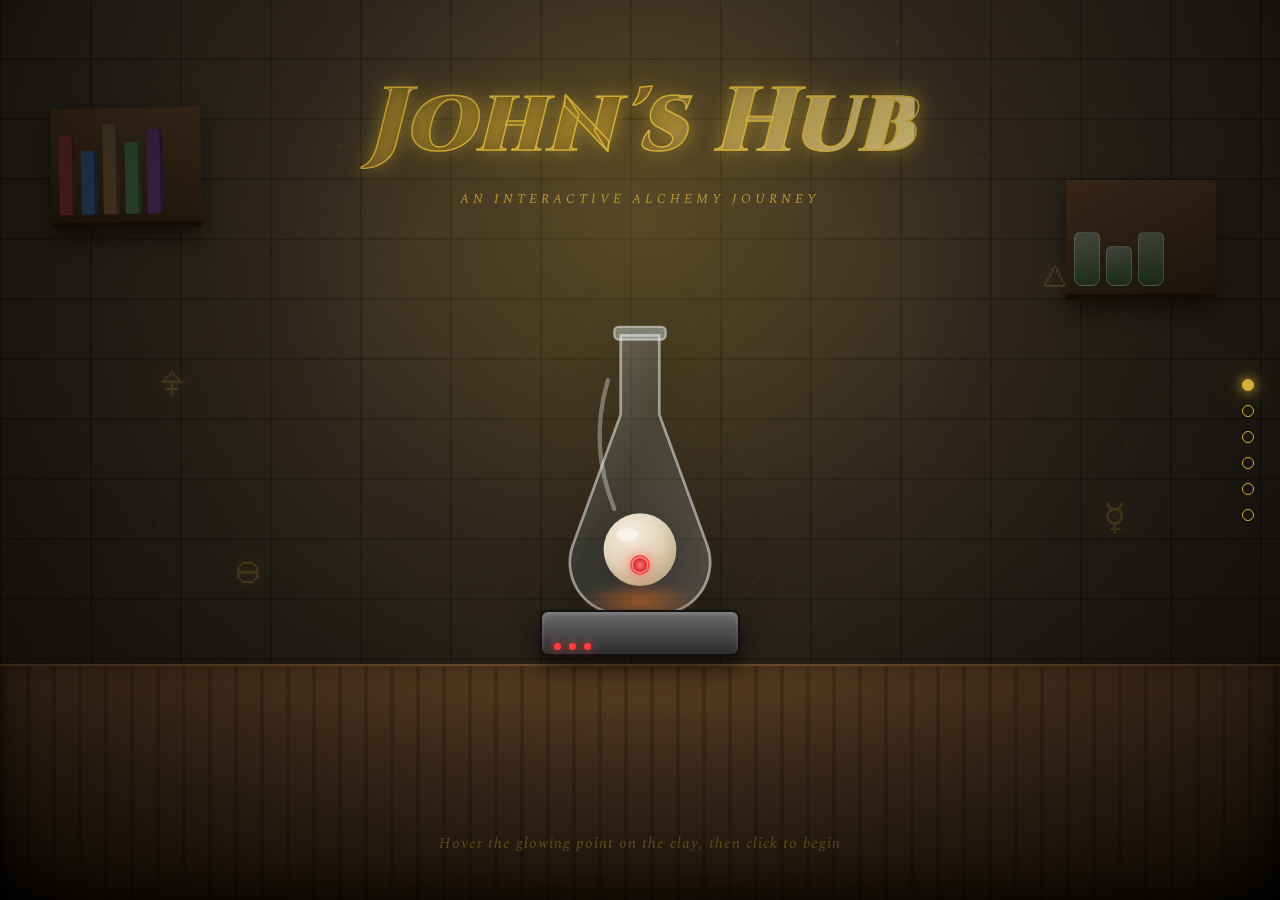
==== Yohwan_2nd_Subpage_Alchemy/index.html @ 576228d7 "Initial commit: Yohwan Portfolio website Consolidate main page (Tuning Forks & Tetrahedron) and thre" ====
<!DOCTYPE html>
<html lang="en">
<head>
  <meta charset="UTF-8" />
  <meta name="viewport" content="width=device-width, initial-scale=1.0" />
  <title>John's Hub — Interactive Alchemy Journey</title>
  <link rel="preconnect" href="https://fonts.googleapis.com" />
  <link rel="preconnect" href="https://fonts.gstatic.com" crossorigin />
  <link href="https://fonts.googleapis.com/css2?family=Cinzel:wght@400;600;700;900&family=Cormorant+Garamond:ital,wght@0,400;0,600;1,400;1,600&family=Spectral:ital,wght@0,400;0,600;1,400&display=swap" rel="stylesheet" />
  <link rel="stylesheet" href="styles.css" />
</head>
<body>
  <!-- Ambient layers shared across the whole experience -->
  <div class="vignette"></div>
  <canvas id="dust-canvas" aria-hidden="true"></canvas>

  <!-- Progress / section indicator -->
  <nav class="stage-indicator" aria-label="Journey progress">
    <button class="dot" data-go="0" aria-label="The Laboratory"></button>
    <button class="dot" data-go="1" aria-label="Preparation Phase"></button>
    <button class="dot" data-go="2" aria-label="Alchemical Reaction"></button>
    <button class="dot" data-go="3" aria-label="Transformation"></button>
    <button class="dot" data-go="4" aria-label="The Gold"></button>
    <button class="dot" data-go="5" aria-label="The Meaning"></button>
  </nav>

  <main id="stage">

    <!-- ===================== SECTION 1 — THE LABORATORY ===================== -->
    <section class="scene" id="scene-1" data-scene="0">
      <div class="lab-environment">
        <div class="stone-wall"></div>
        <div class="shelf shelf-left">
          <span class="book b1"></span><span class="book b2"></span><span class="book b3"></span>
          <span class="book b4"></span><span class="book b5"></span>
        </div>
        <div class="shelf shelf-right">
          <span class="jar"></span><span class="jar small"></span><span class="jar"></span>
        </div>
        <div class="alch-symbol s1">🜍</div>
        <div class="alch-symbol s2">🜂</div>
        <div class="alch-symbol s3">🜔</div>
        <div class="alch-symbol s4">☿</div>
        <div class="table"></div>
        <div class="ambient-light"></div>
      </div>

      <header class="hub-title">
        <h1 class="title-text" data-text="John's Hub">John's Hub</h1>
        <p class="subtitle">An Interactive Alchemy Journey</p>
      </header>

      <!-- The flask on the heating platform -->
      <div class="flask-rig" id="flask-rig-1">
        <div class="stove">
          <div class="stove-glow"></div>
          <div class="stove-body"></div>
          <div class="stove-leds"><i></i><i></i><i></i></div>
        </div>
        <svg class="flask" viewBox="0 0 200 280" aria-hidden="true">
          <defs>
            <linearGradient id="glassGrad" x1="0" y1="0" x2="1" y2="1">
              <stop offset="0%" stop-color="#ffffff" stop-opacity="0.28"/>
              <stop offset="45%" stop-color="#bfe9ff" stop-opacity="0.10"/>
              <stop offset="100%" stop-color="#ffffff" stop-opacity="0.20"/>
            </linearGradient>
            <radialGradient id="clayGrad" cx="38%" cy="32%" r="75%">
              <stop offset="0%" stop-color="#f7f1e2"/>
              <stop offset="55%" stop-color="#e3d6bd"/>
              <stop offset="100%" stop-color="#b9a886"/>
            </radialGradient>
          </defs>
          <!-- flask body -->
          <path class="flask-glass" d="M82 18 h36 v74 l44 120 a48 48 0 0 1 -44 66 h-36 a48 48 0 0 1 -44 -66 l44 -120 z"/>
          <!-- neck rim -->
          <rect class="flask-rim" x="76" y="10" width="48" height="12" rx="4"/>
          <!-- liquid placeholder (empty in scene 1) -->
          <clipPath id="flaskClip">
            <path d="M82 18 h36 v74 l44 120 a48 48 0 0 1 -44 66 h-36 a48 48 0 0 1 -44 -66 l44 -120 z"/>
          </clipPath>
          <!-- clay sphere -->
          <g clip-path="url(#flaskClip)">
            <circle class="clay-sphere" cx="100" cy="218" r="34" fill="url(#clayGrad)"/>
            <ellipse class="clay-shine" cx="88" cy="204" rx="10" ry="6" fill="#fff" opacity="0.5"/>
          </g>
          <!-- glass highlight -->
          <path class="flask-highlight" d="M70 60 q-18 60 6 120" />
        </svg>

        <!-- glowing red interaction point over the clay -->
        <button class="hotspot" id="hotspot-clay" aria-label="Magnify the clay">
          <span class="hot-ring"></span>
          <span class="hot-core"></span>
        </button>
      </div>

      <p class="hint hint-1">Hover the glowing point on the clay, then click to begin</p>
    </section>

    <!-- ===================== SECTION 2 — PREPARATION PHASE ===================== -->
    <section class="scene" id="scene-2" data-scene="1">
      <div class="zoom-vignette"></div>
      <div class="flask-rig zoomed" id="flask-rig-2">
        <svg class="flask big" viewBox="0 0 200 280" aria-hidden="true">
          <path class="flask-glass" d="M82 18 h36 v74 l44 120 a48 48 0 0 1 -44 66 h-36 a48 48 0 0 1 -44 -66 l44 -120 z"/>
          <rect class="flask-rim" x="76" y="10" width="48" height="12" rx="4"/>
          <g clip-path="url(#flaskClip)">
            <circle class="clay-sphere" cx="100" cy="218" r="32" fill="url(#clayGrad)"/>
          </g>
          <path class="flask-highlight" d="M70 60 q-18 60 6 120" />
        </svg>

        <button class="hotspot near-opening" id="hotspot-add" aria-label="Add materials">
          <span class="hot-ring"></span>
          <span class="hot-core"></span>
        </button>
      </div>

      <!-- Material catalogue revealed on hover/click -->
      <aside class="material-panel" id="material-panel">
        <h2>Add to the Flask</h2>
        <ul>
          <li class="mat mat-gold">
            <span class="mat-vial vial-green"></span>
            <span class="mat-name">HAuCl<sub>4</sub></span>
            <span class="mat-desc">Bright translucent green liquid</span>
          </li>
          <li class="mat mat-h2">
            <span class="mat-vial vial-blue"></span>
            <span class="mat-name">Liquid H<sub>2</sub></span>
            <span class="mat-desc">Pale cryogenic blue, frosted mist</span>
          </li>
          <li class="mat mat-stone">
            <span class="mat-vial vial-stone"></span>
            <span class="mat-name">Philosopher's Stone</span>
            <span class="mat-desc">Violet core, pink radiation aura</span>
          </li>
        </ul>
        <button class="btn brass" id="btn-pour">Pour Materials In</button>
      </aside>

      <p class="hint hint-2">Click the glow near the flask opening</p>
    </section>

    <!-- ===================== SECTION 3 — REACTION SETUP ===================== -->
    <section class="scene" id="scene-3" data-scene="2">
      <div class="flask-rig zoomed" id="flask-rig-3">
        <div class="stove platform">
          <div class="stove-glow hot"></div>
          <div class="stove-body"></div>
        </div>
        <svg class="flask big" viewBox="0 0 200 280" aria-hidden="true">
          <path class="flask-glass" d="M82 18 h36 v74 l44 120 a48 48 0 0 1 -44 66 h-36 a48 48 0 0 1 -44 -66 l44 -120 z"/>
          <rect class="flask-rim" x="76" y="10" width="48" height="12" rx="4"/>
          <g clip-path="url(#flaskClip)">
            <rect class="fluid fluid-green" x="38" y="280" width="124" height="0"/>
            <rect class="fluid fluid-blue" x="38" y="280" width="124" height="0"/>
            <circle class="clay-sphere" cx="100" cy="220" r="30" fill="url(#clayGrad)"/>
            <g class="stone-floating" opacity="0">
              <polygon class="stone-crystal" points="100,150 116,176 100,210 84,176" />
            </g>
            <g class="bubbles"></g>
          </g>
          <path class="flask-highlight" d="M70 60 q-18 60 6 120" />
        </svg>

        <!-- temperature meter -->
        <div class="thermo" id="thermo">
          <div class="thermo-fill"></div>
          <span class="thermo-read">25°C</span>
        </div>

        <!-- heating button emerging from stove -->
        <button class="btn heat-btn" id="btn-heat">
          <span class="heat-led"></span>
          HEAT TO 450°C
        </button>
      </div>
      <p class="hint hint-3">Press the brass control to begin heating</p>
    </section>

    <!-- ===================== SECTION 4 — TRANSFORMATION ===================== -->
    <section class="scene" id="scene-4" data-scene="3">
      <div class="vortex" id="vortex">
        <div class="vortex-ring r-green"></div>
        <div class="vortex-ring r-purple"></div>
        <div class="vortex-core"></div>
      </div>

      <article class="info-bubble" id="info-4">
        <span class="info-kicker">Humanities Research</span>
        <h2>The Mirage of the Middle East</h2>
        <p>
          A <strong>Concord Review</strong> research paper exploring the tension between
          <em>perception and reality</em> — unraveling the hidden narratives and overlooked
          perspectives that shape how a region is understood.
        </p>
        <ul class="tag-row">
          <li>Humanities research</li>
          <li>Scientific inquiry</li>
          <li>Cultural exploration</li>
          <li>Intellectual curiosity</li>
        </ul>
        <button class="btn brass" id="btn-final-product">See the Final Product</button>
      </article>
    </section>

    <!-- ===================== SECTION 5 — THE GOLD ===================== -->
    <section class="scene" id="scene-5" data-scene="4">
      <div class="lab-environment dim">
        <div class="stone-wall"></div>
        <div class="table"></div>
      </div>

      <div class="debris">
        <span class="shard sh1"></span><span class="shard sh2"></span>
        <span class="shard sh3"></span><span class="shard sh4"></span>
        <span class="residue"></span>
      </div>

      <div class="gold-stage" id="gold-stage">
        <div class="lens-flare"></div>
        <div class="shine-streaks"></div>
        <svg class="gold-nugget" viewBox="0 0 220 160" aria-hidden="true">
          <defs>
            <linearGradient id="goldGrad" x1="0" y1="0" x2="1" y2="1">
              <stop offset="0%" stop-color="#fff6cf"/>
              <stop offset="35%" stop-color="#f5d35a"/>
              <stop offset="65%" stop-color="#d4af37"/>
              <stop offset="100%" stop-color="#8a6a16"/>
            </linearGradient>
          </defs>
          <polygon fill="url(#goldGrad)" points="20,120 50,60 100,40 150,52 200,96 175,140 90,150 40,140"/>
          <polygon fill="#fff7d6" opacity="0.6" points="50,60 100,40 110,78 70,90"/>
          <polygon fill="#bf9a2e" opacity="0.7" points="150,52 200,96 175,140 130,110"/>
        </svg>
        <button class="gold-hotspot" id="hotspot-gold" aria-label="Discover the meaning of the gold"></button>
      </div>

      <p class="hint hint-5">A treasure forged from the reaction — click the gold</p>
    </section>

    <!-- ===================== SECTION 6 — THE MEANING ===================== -->
    <section class="scene" id="scene-6" data-scene="5">
      <article class="info-bubble wide" id="info-6">
        <span class="info-kicker">The Meaning of the Gold</span>
        <h2 class="gold-text">"The gold represents the discovery of my passion for chemistry."</h2>

        <div class="meaning-grid">
          <div class="meaning-card">
            <h3>Pioneer Academics Research</h3>
            <p>Blood chemistry research — scientific investigation paired with rigorous analytical thinking.</p>
          </div>
          <div class="meaning-card">
            <h3>Identity Connection</h3>
            <p>Chemistry ties together my curiosity, love of discovery, pattern recognition, and fascination with unseen processes.</p>
          </div>
        </div>

        <button class="btn brass" id="btn-restart">Back to the Alchemy Experiment</button>
      </article>
    </section>

  </main>

  <!-- transition flash overlay -->
  <div class="flash" id="flash"></div>
  <div class="zoom-text" id="zoom-text">Magnifying on the clay…</div>

  <script src="https://cdn.jsdelivr.net/npm/gsap@3.12.5/dist/gsap.min.js"></script>
  <script src="script.js"></script>
</body>
</html>
---- Yohwan_2nd_Subpage_Alchemy/styles.css ----
/* =========================================================
   John's Hub — Interactive Alchemy Journey
   ========================================================= */

:root {
  --gold: #D4AF37;
  --gold-light: #f5d35a;
  --walnut: #3B2A1A;
  --walnut-deep: #2a1d10;
  --charcoal: #1A1A1A;
  --emerald: #00C853;
  --cryo: #AEEFFF;
  --violet: #B14CFF;
  --pink: #FF77D9;
  --ink: #e9dcc2;

  --font-display: 'Cinzel', serif;
  --font-body: 'Cormorant Garamond', serif;
  --font-accent: 'Spectral', serif;
}

* { box-sizing: border-box; margin: 0; padding: 0; }

html, body {
  height: 100%;
  background: radial-gradient(circle at 50% 30%, #241a0f 0%, var(--charcoal) 70%, #0d0d0d 100%);
  color: var(--ink);
  font-family: var(--font-body);
  overflow: hidden;
  -webkit-font-smoothing: antialiased;
}

/* ---------- shared ambient ---------- */
.vignette {
  position: fixed; inset: 0; pointer-events: none; z-index: 40;
  background: radial-gradient(circle at 50% 45%, transparent 35%, rgba(0,0,0,0.55) 90%, rgba(0,0,0,0.85) 100%);
}
#dust-canvas {
  position: fixed; inset: 0; z-index: 5; pointer-events: none;
}

/* ---------- stage / scenes ---------- */
#stage { position: relative; width: 100vw; height: 100vh; }
.scene {
  position: absolute; inset: 0;
  display: flex; align-items: center; justify-content: center;
  opacity: 0; visibility: hidden;
  transition: opacity 0.9s ease;
  z-index: 10;
}
.scene.active { opacity: 1; visibility: visible; z-index: 20; }

/* ---------- progress dots ---------- */
.stage-indicator {
  position: fixed; right: 26px; top: 50%; transform: translateY(-50%);
  display: flex; flex-direction: column; gap: 14px; z-index: 60;
}
.stage-indicator .dot {
  width: 12px; height: 12px; border-radius: 50%;
  border: 1px solid var(--gold); background: transparent;
  cursor: pointer; padding: 0; transition: all .35s ease;
}
.stage-indicator .dot.on {
  background: var(--gold);
  box-shadow: 0 0 12px var(--gold), 0 0 24px rgba(212,175,55,.6);
}

/* =========================================================
   LABORATORY ENVIRONMENT
   ========================================================= */
.lab-environment { position: absolute; inset: 0; overflow: hidden; }
.lab-environment.dim { filter: brightness(.6) saturate(.85); }

.stone-wall {
  position: absolute; inset: 0;
  background:
    repeating-linear-gradient(0deg, rgba(0,0,0,.25) 0 2px, transparent 2px 60px),
    repeating-linear-gradient(90deg, rgba(0,0,0,.25) 0 2px, transparent 2px 90px),
    linear-gradient(180deg, #3a3128 0%, #2a241c 60%, #1b1712 100%);
  opacity: .9;
}
.stone-wall::after {
  content: ""; position: absolute; inset: 0;
  background: radial-gradient(circle at 50% 20%, rgba(212,175,55,.10), transparent 60%);
}

.table {
  position: absolute; bottom: 0; left: 0; right: 0; height: 26vh;
  background:
    repeating-linear-gradient(90deg, rgba(0,0,0,.18) 0 4px, transparent 4px 26px),
    linear-gradient(180deg, #5a3d22 0%, #3B2A1A 55%, #25190d 100%);
  box-shadow: 0 -10px 40px rgba(0,0,0,.6) inset, 0 -2px 0 #6b4a2a;
}

.shelf {
  position: absolute; top: 12%; width: 150px; height: 120px;
  background: linear-gradient(180deg, #4a3320, #2c1f12);
  border-bottom: 6px solid #1c130a;
  box-shadow: 0 12px 24px rgba(0,0,0,.5);
  display: flex; align-items: flex-end; gap: 6px; padding: 8px;
}
.shelf-left { left: 4%; transform: rotate(-1deg); }
.shelf-right { right: 5%; top: 20%; }
.book { width: 16px; height: 70px; border-radius: 2px; box-shadow: inset -3px 0 rgba(0,0,0,.35); }
.book.b1 { background: #6b2d2d; height: 80px; }
.book.b2 { background: #2d4a6b; height: 64px; }
.book.b3 { background: #5a4a2d; height: 90px; }
.book.b4 { background: #3a5a3a; height: 72px; }
.book.b5 { background: #4a2d5a; height: 84px; }
.jar {
  width: 26px; height: 54px; border-radius: 6px 6px 8px 8px;
  background: linear-gradient(180deg, rgba(174,239,255,.25), rgba(0,200,83,.18));
  border: 1px solid rgba(255,255,255,.2);
}
.jar.small { height: 40px; }

.alch-symbol {
  position: absolute; font-size: 38px; color: rgba(212,175,55,.22);
  text-shadow: 0 0 18px rgba(212,175,55,.25); user-select: none;
}
.s1 { top: 40%; left: 12%; } .s2 { top: 28%; right: 16%; }
.s3 { bottom: 34%; left: 18%; } .s4 { top: 55%; right: 12%; }

.ambient-light {
  position: absolute; top: -10%; left: 50%; width: 70vw; height: 70vh;
  transform: translateX(-50%);
  background: radial-gradient(circle, rgba(212,175,55,.16), transparent 65%);
  pointer-events: none; animation: breathe 7s ease-in-out infinite;
}
@keyframes breathe { 0%,100%{opacity:.6} 50%{opacity:1} }

/* =========================================================
   TITLE
   ========================================================= */
.hub-title { position: absolute; top: 7%; left: 50%; transform: translateX(-50%); text-align: center; z-index: 25; }
.title-text {
  position: relative;
  font-family: var(--font-display); font-style: italic; font-weight: 900;
  font-size: clamp(2.6rem, 7vw, 6rem); letter-spacing: 2px;
  color: #2c2114;
  -webkit-text-stroke: 1.5px var(--gold);
  text-shadow: 0 0 18px rgba(212,175,55,.5), 0 0 40px rgba(212,175,55,.25);
  background: linear-gradient(110deg, #6b5320 20%, #fff6cf 48%, #d4af37 52%, #6b5320 80%);
  background-size: 250% 100%;
  -webkit-background-clip: text; background-clip: text;
  -webkit-text-fill-color: transparent;
  animation: shine 5s linear infinite, floaty 6s ease-in-out infinite;
}
@keyframes shine { to { background-position: -250% 0; } }
@keyframes floaty { 0%,100%{ transform: translateY(0);} 50%{ transform: translateY(-8px);} }
.subtitle {
  font-family: var(--font-accent); font-style: italic;
  letter-spacing: 4px; text-transform: uppercase; font-size: .8rem;
  color: var(--gold); opacity: .8; margin-top: 6px;
}

/* =========================================================
   FLASK + STOVE
   ========================================================= */
.flask-rig {
  position: relative; z-index: 22;
  display: flex; flex-direction: column; align-items: center;
  transform: translateY(4vh);
}
.flask-rig.zoomed { transform: scale(1.35) translateY(2vh); }

.flask { width: 220px; height: 300px; filter: drop-shadow(0 18px 30px rgba(0,0,0,.6)); }
.flask.big { width: 300px; height: 400px; }
.flask-glass { fill: url(#glassGrad); stroke: rgba(255,255,255,.5); stroke-width: 2.5; }
.flask-rim { fill: rgba(220,235,245,.4); stroke: rgba(255,255,255,.5); stroke-width: 2; }
.flask-highlight { fill: none; stroke: rgba(255,255,255,.55); stroke-width: 4; stroke-linecap: round; opacity: .6; }
.clay-sphere { transform-origin: center; animation: claySpin 14s linear infinite; }
@keyframes claySpin { to { transform: rotate(360deg); } }

.fluid { transition: none; }
.fluid-green { fill: rgba(0,200,83,.55); }
.fluid-blue { fill: rgba(174,239,255,.45); }
.stone-crystal {
  fill: var(--violet);
  filter: drop-shadow(0 0 10px var(--pink)) drop-shadow(0 0 20px var(--violet));
}

.stove {
  position: relative; width: 200px; height: 46px; margin-top: -6px;
  order: 2;
}
.stove-body {
  position: absolute; inset: 0;
  background: linear-gradient(180deg, #6b6b6b, #2c2c2c);
  border-radius: 8px;
  border: 2px solid #111;
  box-shadow: 0 10px 24px rgba(0,0,0,.6), inset 0 2px 4px rgba(255,255,255,.2);
}
.stove-glow {
  position: absolute; top: -28px; left: 50%; transform: translateX(-50%);
  width: 120px; height: 40px;
  background: radial-gradient(ellipse, rgba(255,120,40,.55), transparent 70%);
  filter: blur(4px); animation: emberFlicker 1.6s ease-in-out infinite;
}
.stove-glow.hot { background: radial-gradient(ellipse, rgba(255,80,30,.85), rgba(212,175,55,.4), transparent 70%); }
@keyframes emberFlicker { 0%,100%{opacity:.65; transform: translateX(-50%) scaleY(1);} 50%{opacity:1; transform: translateX(-50%) scaleY(1.25);} }
.stove-leds { position: absolute; bottom: 6px; left: 14px; display: flex; gap: 8px; }
.stove-leds i { width: 7px; height: 7px; border-radius: 50%; background: #ff3b3b; box-shadow: 0 0 8px #ff3b3b; animation: blink 2s infinite; }
.stove-leds i:nth-child(2){ animation-delay:.4s } .stove-leds i:nth-child(3){ animation-delay:.8s }
@keyframes blink { 0%,100%{opacity:1} 50%{opacity:.25} }

/* =========================================================
   HOTSPOTS
   ========================================================= */
.hotspot {
  position: absolute; width: 42px; height: 42px;
  background: none; border: none; cursor: pointer; z-index: 30;
  display: grid; place-items: center;
}
#hotspot-clay { bottom: 70px; left: 50%; transform: translateX(-50%); }
.hotspot.near-opening { top: 12%; left: 50%; transform: translateX(-50%); }
.hot-core {
  width: 14px; height: 14px; border-radius: 50%;
  background: radial-gradient(circle, #ff7a7a, #c40000);
  box-shadow: 0 0 14px #ff3b3b, 0 0 28px rgba(255,0,0,.7);
  animation: pulseCore 1.5s ease-in-out infinite;
}
@keyframes pulseCore { 0%,100%{transform:scale(1); opacity:1} 50%{transform:scale(1.35); opacity:.8} }
.hot-ring {
  position: absolute; width: 20px; height: 20px; border-radius: 50%;
  border: 2px solid rgba(255,60,60,.85);
  animation: ring 1.8s ease-out infinite;
}
@keyframes ring { 0%{transform:scale(.6); opacity:.9} 100%{transform:scale(2.6); opacity:0} }
.hotspot:hover .hot-core { transform: scale(1.5); box-shadow: 0 0 22px #ff3b3b, 0 0 44px rgba(255,0,0,.9); }
.hotspot:hover .hot-ring { animation-duration: 1s; }

/* =========================================================
   MATERIAL PANEL (Section 2)
   ========================================================= */
.material-panel {
  position: absolute; right: 6%; top: 50%; transform: translateY(-50%) translateX(40px);
  width: 320px; padding: 22px;
  background: linear-gradient(160deg, rgba(59,42,26,.92), rgba(26,26,26,.92));
  border: 1px solid rgba(212,175,55,.45); border-radius: 14px;
  box-shadow: 0 20px 60px rgba(0,0,0,.6), inset 0 0 30px rgba(212,175,55,.08);
  opacity: 0; pointer-events: none; z-index: 28;
}
.material-panel.show { opacity: 1; pointer-events: auto; }
.material-panel h2 { font-family: var(--font-display); color: var(--gold); font-size: 1.2rem; margin-bottom: 16px; letter-spacing: 1px; }
.material-panel ul { list-style: none; display: flex; flex-direction: column; gap: 14px; }
.mat { display: grid; grid-template-columns: 40px 1fr; grid-template-rows: auto auto; column-gap: 12px; align-items: center; }
.mat-name { font-family: var(--font-accent); font-size: 1.1rem; color: var(--ink); }
.mat-desc { grid-column: 2; font-size: .9rem; opacity: .7; font-style: italic; }
.mat-vial { grid-row: 1 / 3; width: 34px; height: 50px; border-radius: 6px 6px 10px 10px; border: 1px solid rgba(255,255,255,.25); position: relative; overflow: hidden; }
.vial-green { background: linear-gradient(180deg, transparent 30%, rgba(0,200,83,.8) 30%); box-shadow: 0 0 16px rgba(0,200,83,.5); }
.vial-blue { background: linear-gradient(180deg, transparent 30%, rgba(174,239,255,.85) 30%); box-shadow: 0 0 16px rgba(174,239,255,.6); }
.vial-stone { background: radial-gradient(circle at 50% 60%, var(--pink), var(--violet) 60%, transparent 75%); box-shadow: 0 0 18px var(--violet); }

/* =========================================================
   BUTTONS — brass machinery
   ========================================================= */
.btn {
  font-family: var(--font-display); font-weight: 600; letter-spacing: 1px;
  cursor: pointer; border: none; color: #2a1d10;
  padding: 12px 22px; border-radius: 8px; font-size: .9rem;
  transition: transform .2s ease, box-shadow .3s ease, filter .3s ease;
}
.btn.brass {
  margin-top: 18px;
  background: linear-gradient(180deg, var(--gold-light), var(--gold) 55%, #9a7a1f);
  box-shadow: 0 8px 20px rgba(0,0,0,.5), inset 0 2px 4px rgba(255,255,255,.5), 0 0 22px rgba(212,175,55,.4);
}
.btn.brass:hover { transform: translateY(-2px); box-shadow: 0 12px 28px rgba(0,0,0,.55), 0 0 34px rgba(212,175,55,.7); }

.heat-btn {
  margin-top: 26px; position: relative;
  background: linear-gradient(180deg, #8a8a8a, #3a3a3a);
  color: #ffd; border: 2px solid #1a1a1a;
  box-shadow: 0 8px 22px rgba(0,0,0,.6), inset 0 2px 3px rgba(255,255,255,.3);
  display: inline-flex; align-items: center; gap: 10px;
  text-shadow: 0 1px 2px #000;
}
.heat-btn:hover { transform: translateY(-2px); filter: brightness(1.15); }
.heat-led { width: 10px; height: 10px; border-radius: 50%; background: #ff3b3b; box-shadow: 0 0 10px #ff3b3b; animation: blink 1.2s infinite; }
.heat-btn.firing { animation: shudder .12s linear infinite; }
@keyframes shudder { 0%,100%{transform: translateX(0)} 25%{transform: translateX(-1px)} 75%{transform: translateX(1px)} }

/* =========================================================
   THERMOMETER
   ========================================================= */
.thermo {
  position: absolute; right: -70px; top: 50%; transform: translateY(-50%);
  width: 22px; height: 200px; border-radius: 12px;
  background: rgba(0,0,0,.5); border: 2px solid var(--gold);
  overflow: hidden; display: flex; align-items: flex-end;
}
.thermo-fill { width: 100%; height: 0%; background: linear-gradient(0deg, #ff3b3b, #ffae00, #ffe75e); transition: none; }
.thermo-read {
  position: absolute; bottom: -26px; left: 50%; transform: translateX(-50%);
  font-family: var(--font-display); font-size: .8rem; color: var(--gold); white-space: nowrap;
}

/* =========================================================
   VORTEX / TRANSFORMATION (Section 4)
   ========================================================= */
.vortex { position: absolute; inset: 0; display: grid; place-items: center; z-index: 15; }
.vortex-ring { position: absolute; border-radius: 50%; }
.r-green { width: 60vmin; height: 60vmin; border: 18px solid rgba(0,200,83,.5); filter: blur(6px); box-shadow: 0 0 80px var(--emerald); }
.r-purple { width: 42vmin; height: 42vmin; border: 18px solid rgba(177,76,255,.5); filter: blur(6px); box-shadow: 0 0 80px var(--violet); }
.vortex-core { width: 16vmin; height: 16vmin; border-radius: 50%; background: radial-gradient(circle, #fff, var(--pink) 40%, var(--violet) 70%, transparent); filter: blur(2px); }

/* =========================================================
   INFO BUBBLE
   ========================================================= */
.info-bubble {
  position: relative; z-index: 26; max-width: 560px; margin: 0 24px;
  padding: 34px 38px; text-align: center;
  background: linear-gradient(160deg, rgba(26,26,26,.94), rgba(40,30,18,.94));
  border: 1px solid rgba(212,175,55,.5); border-radius: 18px;
  box-shadow: 0 28px 80px rgba(0,0,0,.7), inset 0 0 50px rgba(212,175,55,.07);
}
.info-bubble.wide { max-width: 720px; }
.info-kicker { font-family: var(--font-display); letter-spacing: 4px; text-transform: uppercase; font-size: .7rem; color: var(--emerald); }
.info-bubble h2 { font-family: var(--font-display); color: var(--gold); font-size: clamp(1.6rem, 3.2vw, 2.4rem); margin: 12px 0 16px; line-height: 1.2; }
.info-bubble p { font-size: 1.15rem; line-height: 1.6; color: var(--ink); }
.info-bubble em { color: var(--cryo); font-style: italic; }
.info-bubble strong { color: var(--gold-light); }
.tag-row { list-style: none; display: flex; flex-wrap: wrap; gap: 10px; justify-content: center; margin-top: 18px; }
.tag-row li {
  font-family: var(--font-accent); font-size: .82rem; padding: 5px 12px;
  border: 1px solid rgba(212,175,55,.45); border-radius: 20px; color: var(--gold);
  background: rgba(212,175,55,.06);
}
.gold-text {
  background: linear-gradient(110deg, #6b5320, #fff6cf 50%, #d4af37 70%, #6b5320);
  background-size: 200% 100%;
  -webkit-background-clip: text; background-clip: text; -webkit-text-fill-color: transparent;
  animation: shine 6s linear infinite;
}
.meaning-grid { display: grid; grid-template-columns: 1fr 1fr; gap: 18px; margin: 22px 0 4px; text-align: left; }
.meaning-card { padding: 16px; border-radius: 12px; background: rgba(212,175,55,.05); border: 1px solid rgba(212,175,55,.25); }
.meaning-card h3 { font-family: var(--font-display); color: var(--emerald); font-size: 1rem; margin-bottom: 8px; }
.meaning-card p { font-size: 1rem; opacity: .9; }

/* =========================================================
   THE GOLD (Section 5)
   ========================================================= */
.gold-stage { position: relative; z-index: 22; display: grid; place-items: center; }
.gold-nugget { width: 320px; filter: drop-shadow(0 16px 30px rgba(0,0,0,.7)) drop-shadow(0 0 40px rgba(212,175,55,.7)); animation: floaty 5s ease-in-out infinite; }
.lens-flare {
  position: absolute; width: 600px; height: 600px;
  background: radial-gradient(circle, rgba(255,247,214,.35), rgba(212,175,55,.12) 35%, transparent 60%);
  animation: breathe 4s ease-in-out infinite; pointer-events: none;
}
.shine-streaks {
  position: absolute; width: 520px; height: 520px; pointer-events: none;
  background:
    conic-gradient(from 0deg, transparent 0 8%, rgba(255,247,214,.55) 9% 10%, transparent 11% 33%,
    rgba(255,247,214,.4) 34% 35%, transparent 36% 66%, rgba(255,247,214,.5) 67% 68%, transparent 69%);
  -webkit-mask: radial-gradient(circle, transparent 36%, #000 38%, transparent 62%);
  mask: radial-gradient(circle, transparent 36%, #000 38%, transparent 62%);
  animation: spinSlow 12s linear infinite; opacity: .8;
}
@keyframes spinSlow { to { transform: rotate(360deg); } }
.gold-hotspot { position: absolute; inset: -10px; background: none; border: none; cursor: pointer; border-radius: 50%; }
.gold-stage:hover .gold-nugget { filter: drop-shadow(0 16px 30px rgba(0,0,0,.7)) drop-shadow(0 0 70px rgba(255,215,90,1)); }

.debris { position: absolute; bottom: 22vh; left: 50%; transform: translateX(-50%); width: 500px; height: 120px; z-index: 21; }
.shard { position: absolute; width: 0; height: 0; border-left: 10px solid transparent; border-right: 10px solid transparent; border-bottom: 24px solid rgba(200,235,255,.3); filter: drop-shadow(0 0 6px rgba(174,239,255,.5)); }
.sh1 { left: 6%; bottom: 0; transform: rotate(30deg); }
.sh2 { left: 28%; bottom: 6px; transform: rotate(-50deg) scale(.7); }
.sh3 { right: 24%; bottom: 2px; transform: rotate(70deg) scale(1.2); }
.sh4 { right: 6%; bottom: 8px; transform: rotate(-20deg) scale(.8); }
.residue { position: absolute; inset: 0; background: radial-gradient(ellipse at 30% 80%, rgba(0,200,83,.18), transparent 60%), radial-gradient(ellipse at 70% 80%, rgba(177,76,255,.18), transparent 60%); }

/* =========================================================
   HINTS, FLASH, ZOOM TEXT
   ========================================================= */
.hint {
  position: absolute; bottom: 5%; left: 50%; transform: translateX(-50%);
  font-family: var(--font-accent); font-style: italic; color: var(--gold);
  opacity: .7; letter-spacing: 1px; font-size: .95rem;
  animation: hintPulse 2.6s ease-in-out infinite;
}
@keyframes hintPulse { 0%,100%{opacity:.4} 50%{opacity:.85} }

.flash { position: fixed; inset: 0; background: #fff; opacity: 0; pointer-events: none; z-index: 70; }
.zoom-text {
  position: fixed; top: 50%; left: 50%; transform: translate(-50%, -50%) scale(.9);
  font-family: var(--font-display); font-style: italic; font-size: 2rem; color: var(--gold);
  text-shadow: 0 0 24px rgba(212,175,55,.7); opacity: 0; pointer-events: none; z-index: 75;
  letter-spacing: 2px;
}

/* =========================================================
   RESPONSIVE
   ========================================================= */
@media (max-width: 720px) {
  .material-panel { right: 50%; transform: translate(50%, 0); top: auto; bottom: 10%; width: 84%; }
  .meaning-grid { grid-template-columns: 1fr; }
  .flask-rig.zoomed { transform: scale(1.05); }
  .thermo { right: -46px; }
  .stage-indicator { right: 12px; }
}

@media (prefers-reduced-motion: reduce) {
  * { animation-duration: .001ms !important; animation-iteration-count: 1 !important; }
}
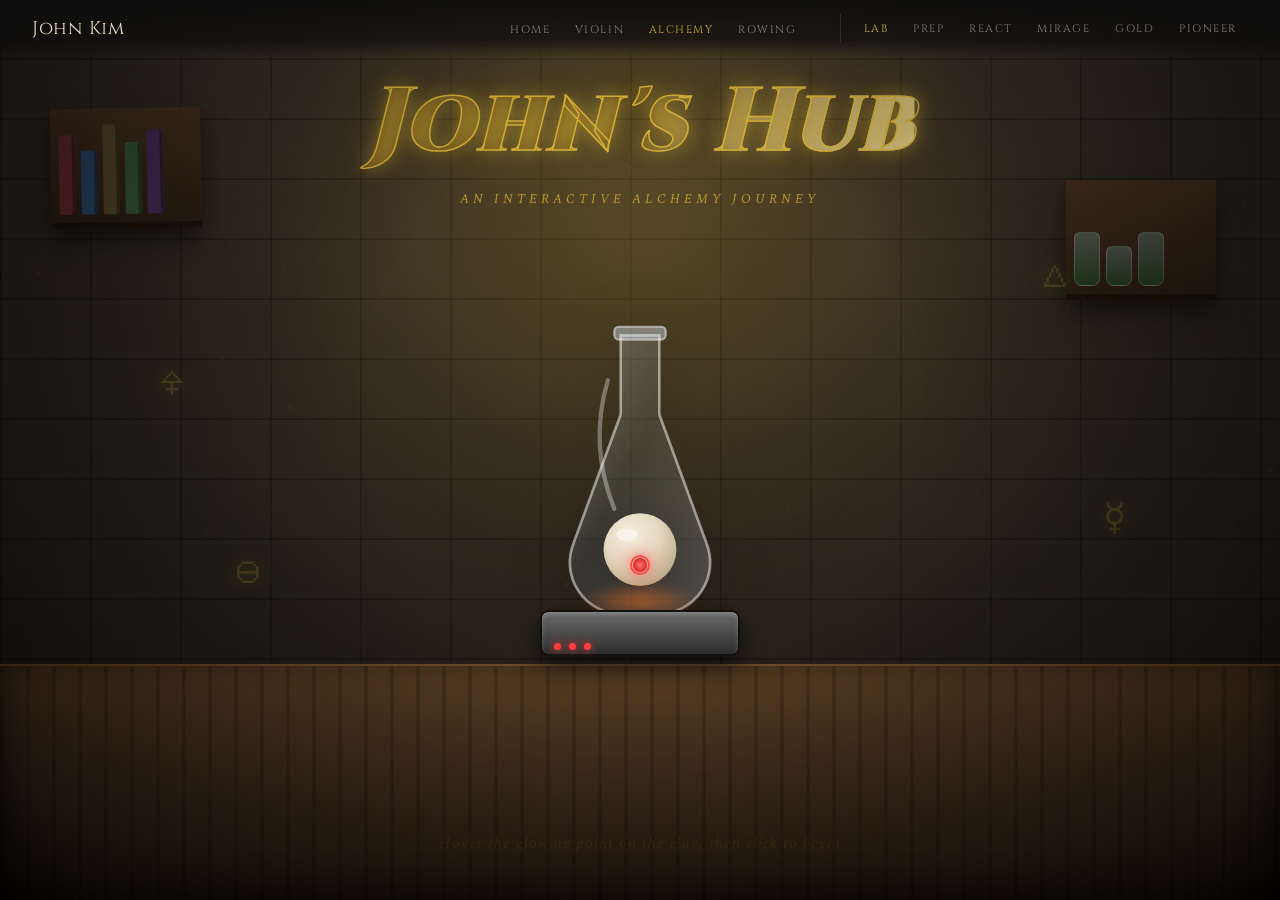
==== commit cb2c8066: "Refresh Alchemy, Rowing, and Tuning Forks mainpage experiences Add shared top navigation, expand Alc" ====
--- a/Yohwan_2nd_Subpage_Alchemy/index.html
+++ b/Yohwan_2nd_Subpage_Alchemy/index.html
@@ -14,14 +14,22 @@
   <div class="vignette"></div>
   <canvas id="dust-canvas" aria-hidden="true"></canvas>
 
-  <!-- Progress / section indicator -->
-  <nav class="stage-indicator" aria-label="Journey progress">
-    <button class="dot" data-go="0" aria-label="The Laboratory"></button>
-    <button class="dot" data-go="1" aria-label="Preparation Phase"></button>
-    <button class="dot" data-go="2" aria-label="Alchemical Reaction"></button>
-    <button class="dot" data-go="3" aria-label="Transformation"></button>
-    <button class="dot" data-go="4" aria-label="The Gold"></button>
-    <button class="dot" data-go="5" aria-label="The Meaning"></button>
+  <nav class="site-nav" aria-label="Site navigation">
+    <a class="site-nav__brand" href="../Yohwan_Mainpage/Yohwan_Mainpage_TuningForks/index.html">John Kim</a>
+    <ul class="site-nav__links">
+      <li><a href="../Yohwan_Mainpage/Yohwan_Mainpage_TuningForks/index.html">Home</a></li>
+      <li><a href="../Yohwan_1st_Subpage_Violin/index.html">Violin</a></li>
+      <li><a href="#" class="is-active" data-nav="alchemy" aria-current="page">Alchemy</a></li>
+      <li><a href="../Yohwan_3rd_Subpage_Rowing/index.html">Rowing</a></li>
+    </ul>
+    <ul class="site-nav__pathways" aria-label="Alchemy stages">
+      <li><button type="button" data-nav-scene="0">Lab</button></li>
+      <li><button type="button" data-nav-scene="1">Prep</button></li>
+      <li><button type="button" data-nav-scene="2">React</button></li>
+      <li><button type="button" data-nav-scene="3">Mirage</button></li>
+      <li><button type="button" data-nav-scene="4">Gold</button></li>
+      <li><button type="button" data-nav-scene="5">Pioneer</button></li>
+    </ul>
   </nav>
 
   <main id="stage">
@@ -147,7 +155,12 @@
       <div class="flask-rig zoomed" id="flask-rig-3">
         <div class="stove platform">
           <div class="stove-glow hot"></div>
-          <div class="stove-body"></div>
+          <div class="stove-body">
+            <button class="btn heat-btn" id="btn-heat">
+              <span class="heat-led"></span>
+              HEAT TO 450°C
+            </button>
+          </div>
         </div>
         <svg class="flask big" viewBox="0 0 200 280" aria-hidden="true">
           <path class="flask-glass" d="M82 18 h36 v74 l44 120 a48 48 0 0 1 -44 66 h-36 a48 48 0 0 1 -44 -66 l44 -120 z"/>
@@ -169,12 +182,6 @@
           <div class="thermo-fill"></div>
           <span class="thermo-read">25°C</span>
         </div>
-
-        <!-- heating button emerging from stove -->
-        <button class="btn heat-btn" id="btn-heat">
-          <span class="heat-led"></span>
-          HEAT TO 450°C
-        </button>
       </div>
       <p class="hint hint-3">Press the brass control to begin heating</p>
     </section>
@@ -187,21 +194,41 @@
         <div class="vortex-core"></div>
       </div>
 
-      <article class="info-bubble" id="info-4">
-        <span class="info-kicker">Humanities Research</span>
+      <article class="info-bubble mirage" id="info-4">
+        <span class="info-kicker">Concord Review · Humanities Research</span>
         <h2>The Mirage of the Middle East</h2>
+        <p class="mirage-lead">
+          The purple haze is a visual representation of my Concord Review paper —
+          how the colloquial term <em>“Middle East”</em> and the meaning of
+          <strong>Orientalism</strong> have shifted across human history.
+        </p>
         <p>
-          A <strong>Concord Review</strong> research paper exploring the tension between
-          <em>perception and reality</em> — unraveling the hidden narratives and overlooked
-          perspectives that shape how a region is understood.
-        </p>
-        <ul class="tag-row">
-          <li>Humanities research</li>
-          <li>Scientific inquiry</li>
-          <li>Cultural exploration</li>
-          <li>Intellectual curiosity</li>
+          Through three case studies — from the Greco-Persian Era (500 BCE), to the
+          Ilkhanate Era (13th century), to the modern tourism industry advertised by
+          the Gulf States — the paper traces how perception and reality diverge,
+          and how those mirages are remade over time.
+        </p>
+        <p>
+          This research grew from something that once seemed trivial: my time in Dubai,
+          often spent fondling with clay. That tactile curiosity became a bridge into
+          Chemistry — resembling the mechanism of Alchemy itself — while heritage sites
+          and museums I visited, even without fully noting every historic detail,
+          unconsciously shaped the direction of this inquiry into Orientalism.
+        </p>
+        <ul class="tag-row mirage-eras" aria-label="Case studies">
+          <li>Greco-Persian · 500 BCE</li>
+          <li>Ilkhanate · 13th c.</li>
+          <li>Modern Gulf tourism</li>
         </ul>
-        <button class="btn brass" id="btn-final-product">See the Final Product</button>
+        <div class="mirage-actions">
+          <a
+            class="btn brass"
+            id="btn-download-paper"
+            href="Papers/John%20Yohwan%20Kim_Mirage_of_The%20_Middle_East.docx.pdf"
+            download="The_Mirage_of_the_Middle_East.pdf"
+          >Download</a>
+          <button class="btn mirage-continue" id="btn-final-product" type="button">Continue the reaction</button>
+        </div>
       </article>
     </section>
 
@@ -242,22 +269,47 @@
 
     <!-- ===================== SECTION 6 — THE MEANING ===================== -->
     <section class="scene" id="scene-6" data-scene="5">
-      <article class="info-bubble wide" id="info-6">
+      <article class="info-bubble gold-meaning" id="info-6">
         <span class="info-kicker">The Meaning of the Gold</span>
-        <h2 class="gold-text">"The gold represents the discovery of my passion for chemistry."</h2>
-
-        <div class="meaning-grid">
-          <div class="meaning-card">
-            <h3>Pioneer Academics Research</h3>
-            <p>Blood chemistry research — scientific investigation paired with rigorous analytical thinking.</p>
-          </div>
-          <div class="meaning-card">
-            <h3>Identity Connection</h3>
-            <p>Chemistry ties together my curiosity, love of discovery, pattern recognition, and fascination with unseen processes.</p>
-          </div>
-        </div>
-
-        <button class="btn brass" id="btn-restart">Back to the Alchemy Experiment</button>
+        <h2 class="gold-text">Gold symbolizes discovering my interest in Chemistry.</h2>
+        <p class="gold-lead">
+          Gold is the visual representation of how seemingly useless clay inspired my main passion —
+          my life-driven force. What began as a trivial material became the spark that led me into
+          Chemistry, and <strong>Pioneer Academics Research</strong> is the physical product of that
+          genuine commitment to the field.
+        </p>
+        <p>
+          The review asks: How can the molecular characteristics of circulating tumor DNA
+          (<em>ctDNA</em>) biomarkers inform the rational design of biosensing technologies for
+          early cancer detection?
+        </p>
+        <div class="thesis-block">
+          <span class="thesis-label">Thesis</span>
+          <p>
+            Current ctDNA research has largely emphasized discovering new biomarkers and improving
+            sensing technologies independently. However, the rational design of next-generation
+            biosensors should begin with the molecular chemistry of the biomarker itself, because
+            biomarker properties fundamentally determine the requirements for molecular recognition
+            and analytical detection.
+          </p>
+        </div>
+        <ul class="tag-row gold-tags" aria-label="Research focus">
+          <li>Pioneer Academics</li>
+          <li>ctDNA biomarkers</li>
+          <li>Biosensor design</li>
+          <li>Early cancer detection</li>
+        </ul>
+        <div class="mirage-actions gold-actions">
+          <button
+            class="btn brass"
+            id="btn-download-pioneer"
+            type="button"
+            disabled
+            title="Paper coming soon"
+            aria-disabled="true"
+          >Download</button>
+          <button class="btn mirage-continue" id="btn-restart" type="button">Back to the Alchemy Experiment</button>
+        </div>
       </article>
     </section>
 
--- a/Yohwan_2nd_Subpage_Alchemy/styles.css
+++ b/Yohwan_2nd_Subpage_Alchemy/styles.css
@@ -50,19 +50,79 @@
 }
 .scene.active { opacity: 1; visibility: visible; z-index: 20; }
 
-/* ---------- progress dots ---------- */
-.stage-indicator {
-  position: fixed; right: 26px; top: 50%; transform: translateY(-50%);
-  display: flex; flex-direction: column; gap: 14px; z-index: 60;
-}
-.stage-indicator .dot {
-  width: 12px; height: 12px; border-radius: 50%;
-  border: 1px solid var(--gold); background: transparent;
-  cursor: pointer; padding: 0; transition: all .35s ease;
-}
-.stage-indicator .dot.on {
-  background: var(--gold);
-  box-shadow: 0 0 12px var(--gold), 0 0 24px rgba(212,175,55,.6);
+/* ---------- top site navigation (matches Violin subpage) ---------- */
+.site-nav {
+  position: fixed;
+  top: 0;
+  left: 0;
+  right: 0;
+  z-index: 200;
+  display: flex;
+  align-items: center;
+  gap: 1.5rem;
+  padding: 0.85rem 2rem;
+  background: linear-gradient(180deg, rgba(13, 13, 13, 0.92) 0%, rgba(13, 13, 13, 0.72) 70%, transparent 100%);
+  backdrop-filter: blur(8px);
+  pointer-events: none;
+}
+
+.site-nav > * {
+  pointer-events: auto;
+}
+
+.site-nav__brand {
+  font-family: var(--font-display);
+  font-size: 1.15rem;
+  letter-spacing: 0.04em;
+  color: var(--ink);
+  text-decoration: none;
+  white-space: nowrap;
+}
+
+.site-nav__links,
+.site-nav__pathways {
+  display: flex;
+  align-items: center;
+  gap: 0.15rem;
+  list-style: none;
+}
+
+.site-nav__links {
+  margin-left: auto;
+}
+
+.site-nav__links a,
+.site-nav__pathways button {
+  font-family: var(--font-display);
+  font-size: 0.68rem;
+  letter-spacing: 0.14em;
+  text-transform: uppercase;
+  color: rgba(233, 220, 194, 0.55);
+  text-decoration: none;
+  padding: 0.45rem 0.7rem;
+  transition: color 0.25s, background 0.25s;
+  border-radius: 2px;
+  border: none;
+  background: none;
+  cursor: pointer;
+}
+
+.site-nav__links a:hover,
+.site-nav__pathways button:hover,
+.site-nav__links a.is-active,
+.site-nav__pathways button.is-active {
+  color: var(--ink);
+}
+
+.site-nav__links a.is-active,
+.site-nav__pathways button.is-active {
+  color: var(--gold);
+}
+
+.site-nav__pathways {
+  margin-left: 0.5rem;
+  padding-left: 0.75rem;
+  border-left: 1px solid rgba(233, 220, 194, 0.12);
 }
 
 /* =========================================================
@@ -184,12 +244,23 @@
   position: relative; width: 200px; height: 46px; margin-top: -6px;
   order: 2;
 }
+.stove.platform {
+  width: 270px;
+  height: 62px;
+  margin-top: -10px;
+  order: 2;
+  z-index: 25;
+}
 .stove-body {
   position: absolute; inset: 0;
   background: linear-gradient(180deg, #6b6b6b, #2c2c2c);
   border-radius: 8px;
   border: 2px solid #111;
   box-shadow: 0 10px 24px rgba(0,0,0,.6), inset 0 2px 4px rgba(255,255,255,.2);
+  display: flex;
+  align-items: center;
+  justify-content: center;
+  overflow: hidden;
 }
 .stove-glow {
   position: absolute; top: -28px; left: 50%; transform: translateX(-50%);
@@ -269,15 +340,27 @@
 .btn.brass:hover { transform: translateY(-2px); box-shadow: 0 12px 28px rgba(0,0,0,.55), 0 0 34px rgba(212,175,55,.7); }
 
 .heat-btn {
-  margin-top: 26px; position: relative;
+  position: absolute;
+  inset: 0;
+  width: 100%;
+  height: 100%;
+  margin: 0;
+  border-radius: 6px;
   background: linear-gradient(180deg, #8a8a8a, #3a3a3a);
-  color: #ffd; border: 2px solid #1a1a1a;
-  box-shadow: 0 8px 22px rgba(0,0,0,.6), inset 0 2px 3px rgba(255,255,255,.3);
-  display: inline-flex; align-items: center; gap: 10px;
+  color: #ffd;
+  border: none;
+  box-shadow: inset 0 2px 3px rgba(255,255,255,.3), inset 0 -2px 4px rgba(0,0,0,.35);
+  display: inline-flex;
+  align-items: center;
+  justify-content: center;
+  gap: 10px;
   text-shadow: 0 1px 2px #000;
-}
-.heat-btn:hover { transform: translateY(-2px); filter: brightness(1.15); }
-.heat-led { width: 10px; height: 10px; border-radius: 50%; background: #ff3b3b; box-shadow: 0 0 10px #ff3b3b; animation: blink 1.2s infinite; }
+  font-size: 0.82rem;
+  letter-spacing: 1.2px;
+  z-index: 2;
+}
+.heat-btn:hover { transform: none; filter: brightness(1.12); }
+.heat-led { width: 10px; height: 10px; border-radius: 50%; background: #ff3b3b; box-shadow: 0 0 10px #ff3b3b; animation: blink 1.2s infinite; flex-shrink: 0; }
 .heat-btn.firing { animation: shudder .12s linear infinite; }
 @keyframes shudder { 0%,100%{transform: translateX(0)} 25%{transform: translateX(-1px)} 75%{transform: translateX(1px)} }
 
@@ -316,22 +399,141 @@
   box-shadow: 0 28px 80px rgba(0,0,0,.7), inset 0 0 50px rgba(212,175,55,.07);
 }
 .info-bubble.wide { max-width: 720px; }
+.info-bubble.mirage {
+  max-width: min(720px, 92vw);
+  max-height: min(82vh, 720px);
+  overflow-y: auto;
+  text-align: left;
+  padding: 32px 36px 28px;
+  border-color: rgba(177, 76, 255, 0.35);
+  background:
+    radial-gradient(ellipse 80% 60% at 50% 0%, rgba(177, 76, 255, 0.14), transparent 55%),
+    linear-gradient(160deg, rgba(22, 16, 28, 0.96), rgba(32, 24, 18, 0.95));
+  box-shadow: 0 28px 80px rgba(0,0,0,.7), 0 0 60px rgba(177, 76, 255, 0.12), inset 0 0 50px rgba(212,175,55,.05);
+}
 .info-kicker { font-family: var(--font-display); letter-spacing: 4px; text-transform: uppercase; font-size: .7rem; color: var(--emerald); }
+.info-bubble.mirage .info-kicker { color: #c9a0ff; }
 .info-bubble h2 { font-family: var(--font-display); color: var(--gold); font-size: clamp(1.6rem, 3.2vw, 2.4rem); margin: 12px 0 16px; line-height: 1.2; }
+.info-bubble.mirage h2 { margin: 10px 0 14px; }
 .info-bubble p { font-size: 1.15rem; line-height: 1.6; color: var(--ink); }
+.info-bubble.mirage p { font-size: 0.98rem; line-height: 1.65; margin-bottom: 0.85rem; opacity: 0.92; }
+.info-bubble.mirage .mirage-lead { font-size: 1.05rem; color: rgba(245, 235, 255, 0.92); }
 .info-bubble em { color: var(--cryo); font-style: italic; }
 .info-bubble strong { color: var(--gold-light); }
 .tag-row { list-style: none; display: flex; flex-wrap: wrap; gap: 10px; justify-content: center; margin-top: 18px; }
+.info-bubble.mirage .tag-row { justify-content: flex-start; margin: 14px 0 20px; }
 .tag-row li {
   font-family: var(--font-accent); font-size: .82rem; padding: 5px 12px;
   border: 1px solid rgba(212,175,55,.45); border-radius: 20px; color: var(--gold);
   background: rgba(212,175,55,.06);
+}
+.mirage-eras li {
+  border-color: rgba(177, 76, 255, 0.4);
+  color: #e0c6ff;
+  background: rgba(177, 76, 255, 0.1);
+}
+.mirage-actions {
+  display: flex;
+  flex-wrap: wrap;
+  gap: 12px;
+  align-items: center;
+  margin-top: 4px;
+}
+.mirage-actions .btn.brass {
+  margin-top: 0;
+  text-decoration: none;
+  display: inline-flex;
+  align-items: center;
+  justify-content: center;
+}
+.btn.mirage-continue {
+  margin-top: 0;
+  background: transparent;
+  color: rgba(240, 230, 255, 0.85);
+  border: 1px solid rgba(177, 76, 255, 0.45);
+  box-shadow: none;
+}
+.btn.mirage-continue:hover {
+  border-color: rgba(201, 160, 255, 0.8);
+  color: #fff;
+  background: rgba(177, 76, 255, 0.12);
 }
 .gold-text {
   background: linear-gradient(110deg, #6b5320, #fff6cf 50%, #d4af37 70%, #6b5320);
   background-size: 200% 100%;
   -webkit-background-clip: text; background-clip: text; -webkit-text-fill-color: transparent;
   animation: shine 6s linear infinite;
+}
+.info-bubble.gold-meaning {
+  max-width: min(720px, 92vw);
+  max-height: min(82vh, 740px);
+  overflow-y: auto;
+  text-align: left;
+  padding: 32px 36px 28px;
+  border-color: rgba(212, 175, 55, 0.5);
+  background:
+    radial-gradient(ellipse 80% 55% at 50% 0%, rgba(212, 175, 55, 0.16), transparent 55%),
+    linear-gradient(160deg, rgba(28, 22, 12, 0.96), rgba(20, 18, 14, 0.95));
+  box-shadow: 0 28px 80px rgba(0,0,0,.7), 0 0 60px rgba(212, 175, 55, 0.1), inset 0 0 50px rgba(212,175,55,.06);
+}
+.info-bubble.gold-meaning .info-kicker { color: var(--gold); }
+.info-bubble.gold-meaning h2 {
+  font-size: clamp(1.45rem, 2.8vw, 2.1rem);
+  margin: 10px 0 14px;
+  line-height: 1.25;
+  text-align: left;
+}
+.info-bubble.gold-meaning p {
+  font-size: 0.98rem;
+  line-height: 1.65;
+  margin-bottom: 0.85rem;
+  opacity: 0.92;
+}
+.info-bubble.gold-meaning .gold-lead {
+  font-size: 1.05rem;
+  color: rgba(255, 246, 207, 0.92);
+}
+.thesis-block {
+  margin: 1rem 0 1.15rem;
+  padding: 1rem 1.1rem;
+  border-radius: 12px;
+  border: 1px solid rgba(212, 175, 55, 0.28);
+  background: rgba(212, 175, 55, 0.07);
+}
+.thesis-label {
+  display: inline-block;
+  font-family: var(--font-display);
+  font-size: 0.68rem;
+  letter-spacing: 0.2em;
+  text-transform: uppercase;
+  color: var(--gold);
+  margin-bottom: 0.55rem;
+}
+.thesis-block p {
+  margin-bottom: 0 !important;
+  font-size: 0.95rem !important;
+  color: rgba(255, 246, 207, 0.88);
+}
+.gold-tags {
+  justify-content: flex-start;
+  margin: 4px 0 18px;
+}
+.gold-actions .btn.brass:disabled,
+.gold-actions .btn.brass[aria-disabled="true"] {
+  opacity: 0.55;
+  cursor: not-allowed;
+  filter: grayscale(0.15);
+  transform: none;
+  box-shadow: 0 6px 16px rgba(0,0,0,.4), inset 0 2px 4px rgba(255,255,255,.35);
+}
+.gold-actions .btn.mirage-continue {
+  border-color: rgba(212, 175, 55, 0.4);
+  color: rgba(255, 246, 207, 0.88);
+}
+.gold-actions .btn.mirage-continue:hover {
+  border-color: rgba(245, 211, 90, 0.75);
+  background: rgba(212, 175, 55, 0.12);
+  color: #fff;
 }
 .meaning-grid { display: grid; grid-template-columns: 1fr 1fr; gap: 18px; margin: 22px 0 4px; text-align: left; }
 .meaning-card { padding: 16px; border-radius: 12px; background: rgba(212,175,55,.05); border: 1px solid rgba(212,175,55,.25); }
@@ -391,12 +593,34 @@
 /* =========================================================
    RESPONSIVE
    ========================================================= */
+@media (max-width: 900px) {
+  .site-nav {
+    flex-wrap: wrap;
+    gap: 0.5rem 1rem;
+    padding: 0.7rem 1rem;
+  }
+
+  .site-nav__links {
+    margin-left: 0;
+    order: 3;
+    width: 100%;
+    justify-content: flex-start;
+    overflow-x: auto;
+  }
+
+  .site-nav__pathways {
+    margin-left: auto;
+    padding-left: 0;
+    border-left: none;
+    overflow-x: auto;
+  }
+}
+
 @media (max-width: 720px) {
   .material-panel { right: 50%; transform: translate(50%, 0); top: auto; bottom: 10%; width: 84%; }
   .meaning-grid { grid-template-columns: 1fr; }
   .flask-rig.zoomed { transform: scale(1.05); }
   .thermo { right: -46px; }
-  .stage-indicator { right: 12px; }
 }
 
 @media (prefers-reduced-motion: reduce) {
